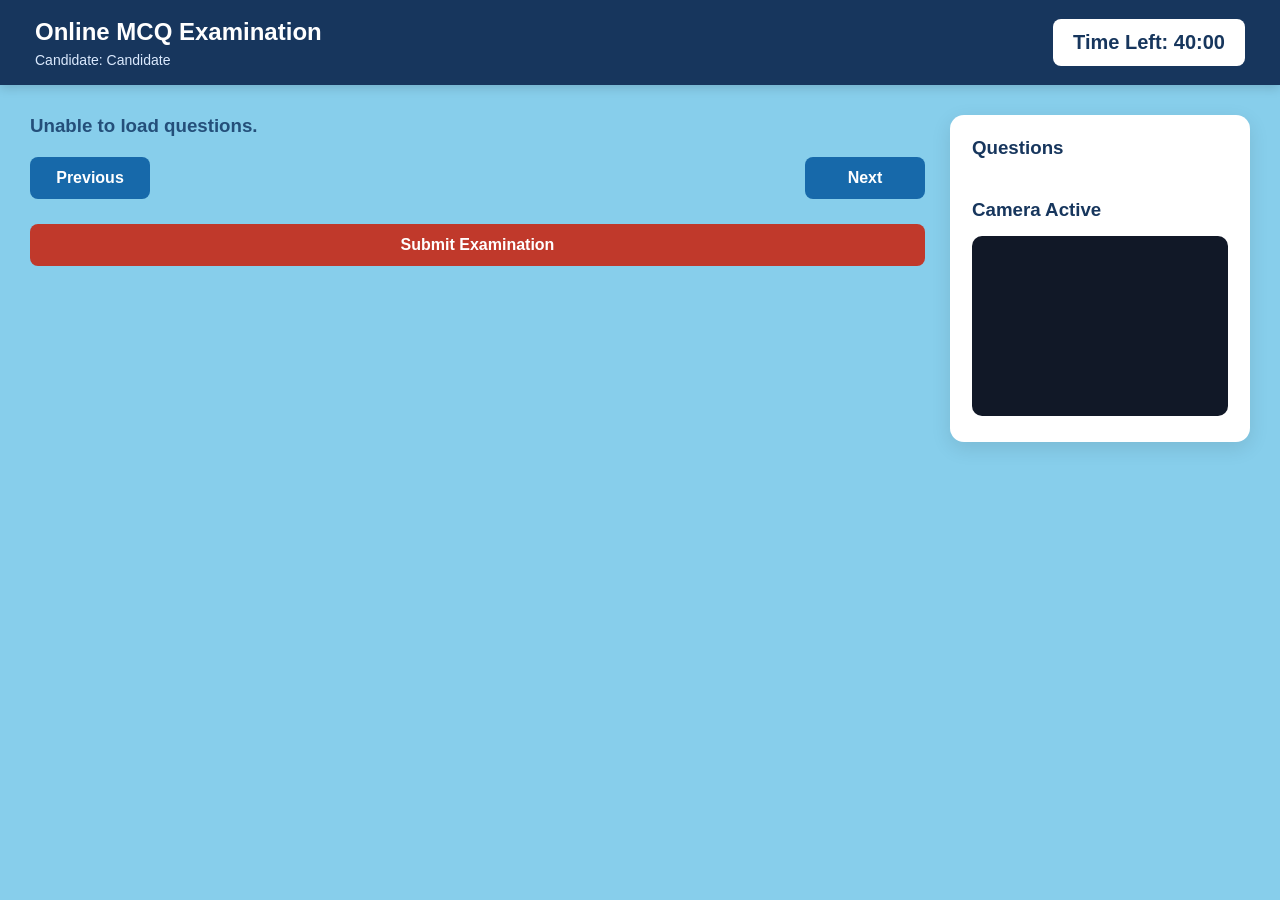
==== src/main/resources/static/exam.html @ 6bd571c3 "Initial commit" ====
<!DOCTYPE html>
<html lang="en">

<head>

    <meta charset="UTF-8">

    <meta
        name="viewport"
        content="width=device-width, initial-scale=1.0"
    >

    <title>MCQ Examination</title>

    <link rel="stylesheet" href="style.css">

</head>

<body>

<header class="exam-header">

    <div>
        <h2>Online MCQ Examination</h2>

        <p>
            Candidate:
            <span id="candidateName"></span>
        </p>
    </div>

    <div class="timer">
        Time Left:
        <span id="timer">40:00</span>
    </div>

</header>


<div class="exam-layout">

    <main class="question-section">

        <div id="questionContainer">

            Loading questions...

        </div>

        <div class="navigation-buttons">

            <button id="previousButton">
                Previous
            </button>

            <button id="nextButton">
                Next
            </button>

        </div>

        <button
            id="submitExam"
            class="submit-button"
        >
            Submit Examination
        </button>

    </main>


    <aside class="sidebar">

        <h3>Questions</h3>

        <div id="questionNumbers"></div>

        <h3>Camera Active</h3>

        <video
            id="examCamera"
            autoplay
            playsinline
        ></video>

    </aside>

</div>


<script src="exam.js"></script>

</body>
</html>
---- src/main/resources/static/style.css ----
/*
 * Online MCQ Examination
 * Main Stylesheet
 */

/* =================================
   GLOBAL STYLES
================================= */

* {
    box-sizing: border-box;
    margin: 0;
    padding: 0;
}

body {
    font-family: Arial, Helvetica, sans-serif;
    background: #87CEEB;
    color: #1f2937;
    min-height: 100vh;
}


/* =================================
   COMMON CONTAINER
================================= */

.container {
    width: 100%;
    min-height: 100vh;

    display: flex;
    justify-content: center;
    align-items: center;

    padding: 30px;
}


/* =================================
   COMMON CARD
================================= */

.card {
    width: 800px;
    max-width: 100%;

    background: #ffffff;

    padding: 40px;

    border-radius: 16px;

    box-shadow: 0 10px 30px rgba(0, 0, 0, 0.15);
}


/* =================================
   LOGO
================================= */

.logo-section {
    text-align: center;
    margin-bottom: 20px;
}

.logo {
    max-width: 150px;
    max-height: 100px;
    object-fit: contain;
}


/* =================================
   HEADINGS
================================= */

h1 {
    text-align: center;
    color: #17365d;
    font-size: 32px;
    margin-bottom: 25px;
}

h2 {
    color: #17365d;
}

h3 {
    color: #244f7a;
}


/* =================================
   INSTRUCTIONS PAGE
================================= */

.card h2 {
    text-align: center;
    font-size: 22px;
    margin-bottom: 20px;
}

.card ul {
    margin: 20px 0 25px 25px;
}

.card li {
    margin: 14px 0;
    line-height: 1.6;
    color: #4b5563;
}


/* =================================
   CAMERA BOX
================================= */

.camera-box {
    margin-top: 25px;

    padding: 20px;

    background: #f8fafc;

    border: 1px solid #dbe3ec;

    border-radius: 12px;

    text-align: center;
}

.camera-box h3 {
    margin-bottom: 15px;
}

video {
    width: 100%;
    max-height: 300px;

    background: #111827;

    border-radius: 10px;

    object-fit: cover;
}

#cameraStatus {
    margin-top: 12px;

    color: #6b7280;

    font-size: 14px;
}


/* =================================
   BUTTONS
================================= */

button {
    border: none;

    border-radius: 8px;

    padding: 12px 22px;

    font-size: 16px;

    font-weight: 600;

    cursor: pointer;

    background: #1769aa;

    color: white;

    transition: 0.2s ease;
}

button:hover {
    background: #12558c;

    transform: translateY(-1px);
}

button:disabled {
    background: #b8c1cc;

    color: #ffffff;

    cursor: not-allowed;

    transform: none;
}


/* =================================
   OK BUTTON
================================= */

#okButton {
    width: 100%;

    margin-top: 25px;

    padding: 14px;
}


/* =================================
   CANDIDATE DETAILS PAGE
================================= */

#candidateForm {
    margin-top: 10px;
}

#candidateForm label {
    display: block;

    font-weight: 600;

    margin-bottom: 7px;

    color: #374151;
}

input[type="text"],
input[type="email"] {
    width: 100%;

    padding: 13px 15px;

    border: 1px solid #cbd5e1;

    border-radius: 8px;

    font-size: 15px;

    margin-bottom: 20px;

    outline: none;

    background: #ffffff;
}

input[type="text"]:focus,
input[type="email"]:focus {
    border-color: #1769aa;

    box-shadow: 0 0 0 3px rgba(23, 105, 170, 0.12);
}

#candidateForm button {
    width: 100%;

    margin-top: 5px;
}


/* =================================
   EXAM HEADER
================================= */

.exam-header {
    min-height: 85px;

    display: flex;

    justify-content: space-between;

    align-items: center;

    padding: 15px 35px;

    background: #17365d;

    color: white;

    box-shadow: 0 3px 10px rgba(0, 0, 0, 0.15);
}

.exam-header h2 {
    color: white;

    margin-bottom: 6px;
}

.exam-header p {
    font-size: 14px;

    color: #dbeafe;
}


/* =================================
   TIMER
================================= */

.timer {
    background: #ffffff;

    color: #17365d;

    padding: 12px 20px;

    border-radius: 8px;

    font-size: 20px;

    font-weight: bold;
}


/* =================================
   EXAM LAYOUT
================================= */

.exam-layout {
    display: flex;

    gap: 25px;

    padding: 30px;

    max-width: 1400px;

    margin: auto;
}

.question-section {
    flex: 1;

    min-width: 0;
}


/* =================================
   QUESTION CARD
================================= */

.question-card {
    background: #ffffff;

    padding: 30px;

    border-radius: 14px;

    box-shadow: 0 6px 20px rgba(0, 0, 0, 0.10);
}

.question-card h3 {
    font-size: 16px;

    color: #1769aa;

    margin-bottom: 15px;
}

.question-card h2 {
    color: #1f2937;

    font-size: 21px;

    line-height: 1.5;

    margin-bottom: 25px;
}


/* =================================
   MCQ OPTIONS
================================= */

.option {
    display: flex;

    align-items: center;

    gap: 12px;

    padding: 16px;

    margin: 12px 0;

    border: 1px solid #dbe3ec;

    border-radius: 10px;

    background: #ffffff;

    cursor: pointer;

    transition: 0.2s ease;

    line-height: 1.5;
}

.option:hover {
    background: #eaf6fc;

    border-color: #1769aa;
}

.option input[type="radio"] {
    width: auto;

    margin: 0;

    cursor: pointer;

    accent-color: #1769aa;
}


/* Selected option */

.option:has(input[type="radio"]:checked) {
    background: #dff2ff;

    border-color: #1769aa;
}


/* =================================
   NAVIGATION BUTTONS
================================= */

.navigation-buttons {
    display: flex;

    justify-content: space-between;

    margin-top: 20px;
}

.navigation-buttons button {
    min-width: 120px;
}


/* =================================
   SUBMIT BUTTON
================================= */

.submit-button {
    width: 100%;

    margin-top: 25px;

    background: #c0392b;
}

.submit-button:hover {
    background: #a93226;
}


/* =================================
   SIDEBAR
================================= */

.sidebar {
    width: 300px;

    flex-shrink: 0;

    background: #ffffff;

    padding: 22px;

    border-radius: 14px;

    box-shadow: 0 6px 20px rgba(0, 0, 0, 0.10);

    height: fit-content;
}

.sidebar h3 {
    margin-bottom: 15px;

    color: #17365d;
}


/* =================================
   QUESTION NUMBERS
================================= */

#questionNumbers {
    display: grid;

    grid-template-columns: repeat(5, 1fr);

    gap: 8px;

    margin-bottom: 25px;
}

.question-number {
    width: 100%;

    height: 40px;

    padding: 0;

    background: #edf1f5;

    color: #374151;

    border: 1px solid #d5dce5;

    font-size: 14px;
}

.question-number:hover {
    background: #dce8f2;

    color: #17365d;
}


/* Answered question */

.question-number.answered {
    background: #218c5a;

    color: white;

    border-color: #218c5a;
}


/* =================================
   EXAM CAMERA
================================= */

.sidebar video {
    width: 100%;

    height: 180px;

    object-fit: cover;

    border-radius: 10px;

    background: #111827;
}


/* =================================
   RESULT PAGE
================================= */

.result-card {
    max-width: 650px;

    text-align: center;
}

.result-card h1 {
    font-size: 28px;

    color: #218c5a;
}

.result-card > p {
    color: #6b7280;

    margin-bottom: 25px;
}

.result-details {
    margin-top: 25px;

    padding: 25px;

    background: #f8fafc;

    border-radius: 12px;

    text-align: left;
}

.result-details p {
    margin: 15px 0;

    font-size: 16px;

    color: #374151;
}

.result-details strong {
    color: #17365d;
}

.result-details hr {
    border: none;

    border-top: 1px solid #dbe3ec;

    margin: 20px 0;
}

.result-details h2 {
    text-align: center;

    margin-top: 25px;

    padding: 15px;

    background: #eaf4fc;

    border-radius: 8px;

    color: #1769aa;

    font-size: 28px;
}


/* =================================
   RESPONSIVE DESIGN
================================= */

@media (max-width: 900px) {

    .exam-layout {
        flex-direction: column;

        padding: 20px;
    }

    .sidebar {
        width: 100%;
    }

    #questionNumbers {
        grid-template-columns: repeat(8, 1fr);
    }

    .exam-header {
        padding: 15px 20px;
    }
}


@media (max-width: 600px) {

    .container {
        padding: 15px;
    }

    .card {
        padding: 25px 20px;
    }

    h1 {
        font-size: 26px;
    }

    .exam-header {
        flex-direction: column;

        align-items: stretch;

        gap: 15px;
    }

    .timer {
        text-align: center;
    }

    .question-card {
        padding: 20px;
    }

    .question-card h2 {
        font-size: 18px;
    }

    .navigation-buttons {
        gap: 10px;
    }

    .navigation-buttons button {
        width: 50%;
    }

    #questionNumbers {
        grid-template-columns: repeat(5, 1fr);
    }
}
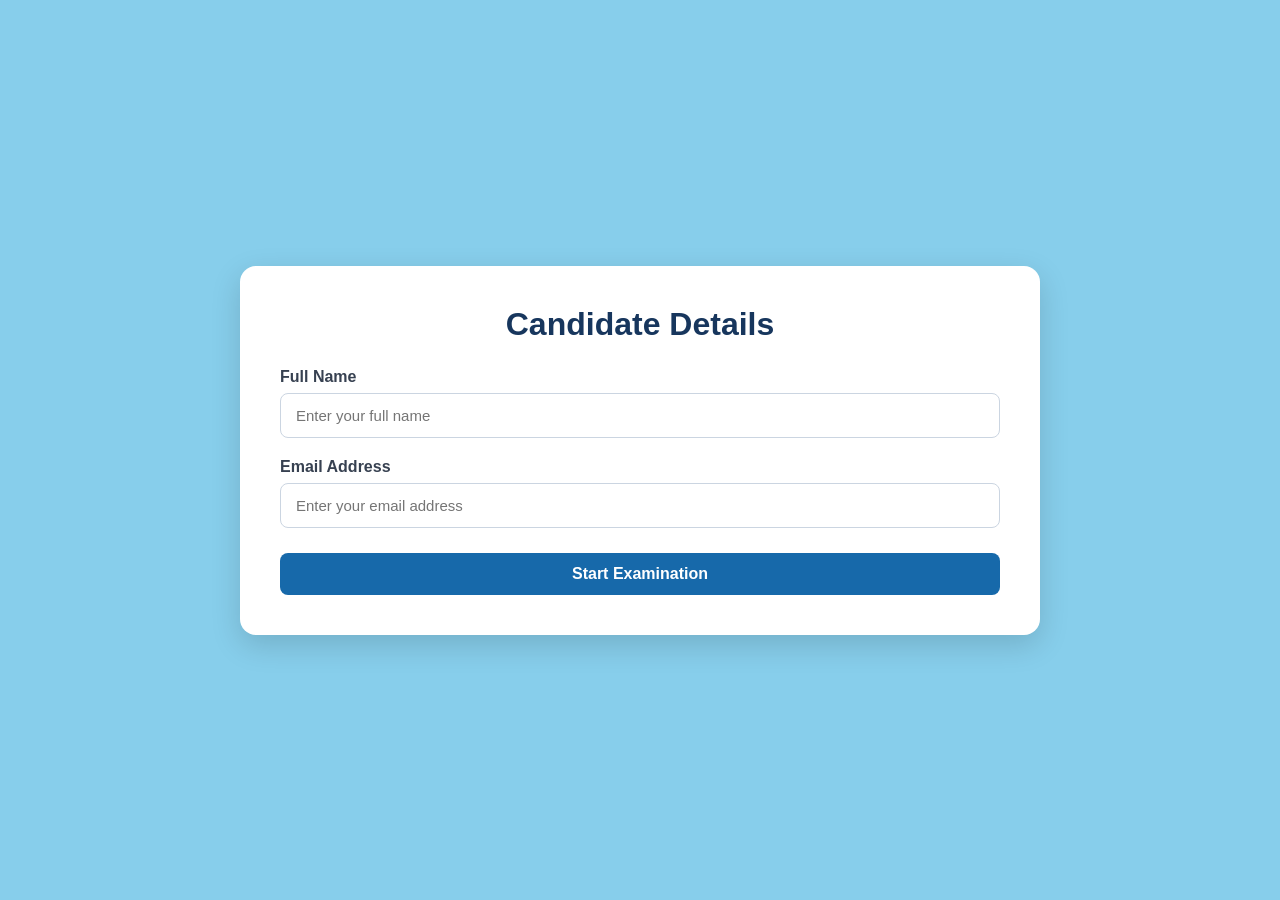
==== commit ea83fd28: "Update exam screen sharing and timer" ====
--- a/src/main/resources/static/exam.html
+++ b/src/main/resources/static/exam.html
@@ -20,18 +20,34 @@
 
 <header class="exam-header">
 
-    <div>
+    <div class="exam-header-left">
+
         <h2>Online MCQ Examination</h2>
 
         <p>
             Candidate:
             <span id="candidateName"></span>
         </p>
+
     </div>
 
-    <div class="timer">
-        Time Left:
-        <span id="timer">40:00</span>
+
+    <div class="exam-header-right">
+
+        <span
+            id="screenStatus"
+            class="screen-status"
+        >
+            Screen Sharing: Active
+        </span>
+
+        <div class="timer">
+
+            Time Left:
+            <span id="timer">40:00</span>
+
+        </div>
+
     </div>
 
 </header>
@@ -47,19 +63,29 @@
 
         </div>
 
+
         <div class="navigation-buttons">
 
-            <button id="previousButton">
+            <button
+                type="button"
+                id="previousButton"
+            >
                 Previous
             </button>
 
-            <button id="nextButton">
+
+            <button
+                type="button"
+                id="nextButton"
+            >
                 Next
             </button>
 
         </div>
 
+
         <button
+            type="button"
             id="submitExam"
             class="submit-button"
         >
@@ -75,13 +101,8 @@
 
         <div id="questionNumbers"></div>
 
-        <h3>Camera Active</h3>
 
-        <video
-            id="examCamera"
-            autoplay
-            playsinline
-        ></video>
+        
 
     </aside>
 
@@ -91,4 +112,5 @@
 <script src="exam.js"></script>
 
 </body>
+
 </html>
